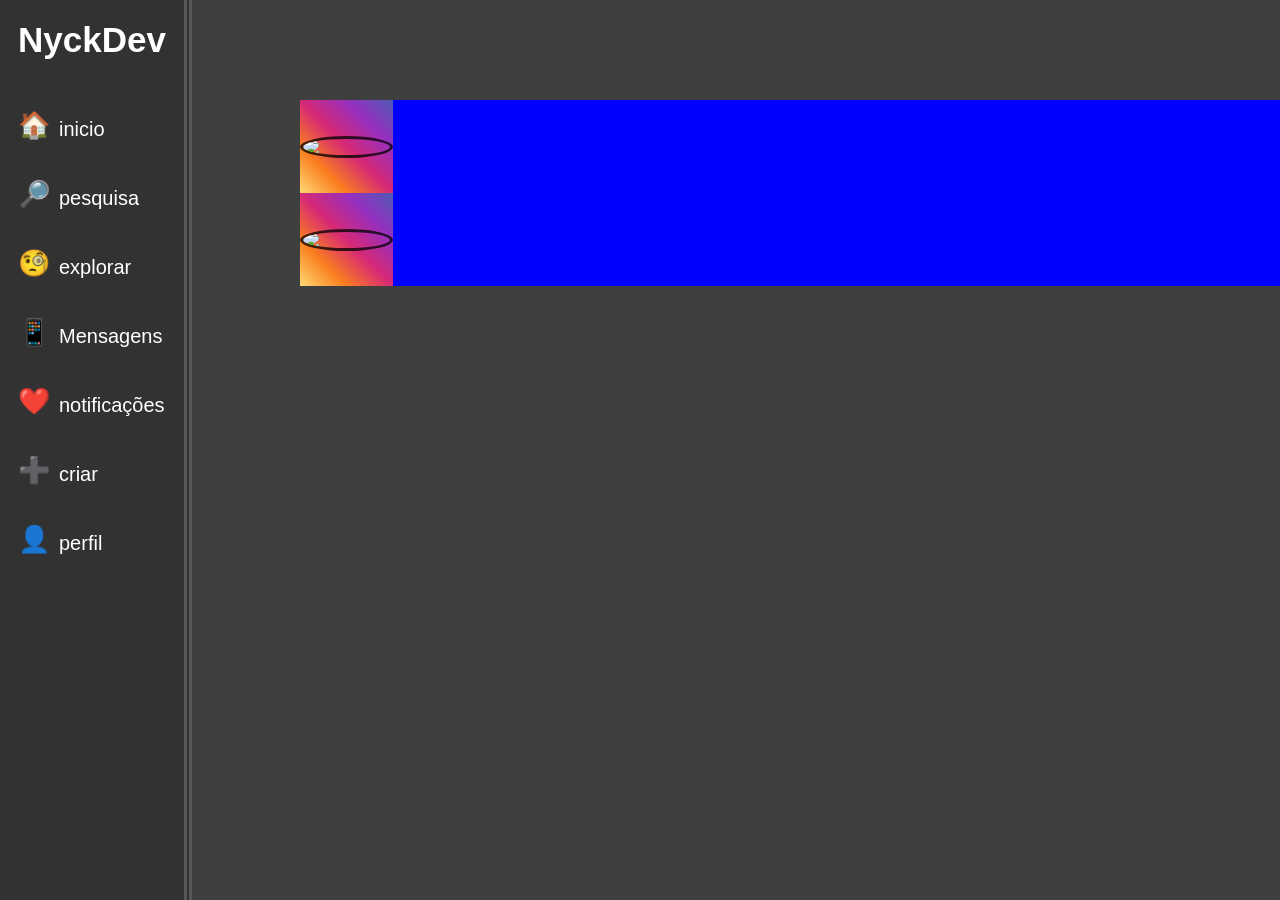
==== instadev/index.html @ 3bcadbbc "copia insta" ====
<!DOCTYPE html>
<html lang="pt-br">
<head>
    <meta charset="UTF-8">
    <meta name="viewport" content="width=device-width, initial-scale=1.0">
    <title>Document</title>
    <link rel="stylesheet" href="style.css">
</head>
<body>
        <aside class="sidebar">
        <h1 class="logo">NyckDev </h1>

        <nav class="menu">
            <a href="#" class="menu-item">
                <span>🏠</span>
                inicio
            </a>
            
            
            <a href="#" class="menu-item">
                <span>🔎</span>
                pesquisa
            </a>

            
            <a href="#" class="menu-item">
                <span>🧐</span>
                explorar
            </a>

            
            <a href="#" class="menu-item">
                <span>📱</span>
                Mensagens
            </a>

            
            <a href="#" class="menu-item">
                <span>❤️</span>
                notificações
            </a>

            
            <a href="#" class="menu-item">
                <span>➕</span>
                criar
            </a>

            
            <a href="#" class="menu-item">
                <span>👤</span>
                perfil
            </a>
        
        </nav>
    </aside>
    
    <main class="content">
        <section class="stories">
            <div class="story">
                <div class="story-border">
                    <img src="https://github.com/NycollasBelchior.png">
                </div>

                <div class="story-border">
                    <img src="https://github.com/NycollasBelchior.png">
                </div>

            </div>
        </section>
    </main>
    
    <nav class="suggestion">

    </nav>
</body>
</html>
---- instadev/style.css ----
*{
    margin: 0;
    padding: 0;
    box-sizing: border-box;
}

body{
    background-color: #000000c0;
    color: white;
    font-family: Arial, Helvetica, sans-serif;
}

a{
    color: inherit;
    text-decoration: none;
}

button{
    background-color: none;
    border: none;
    cursor: pointer;
}


/*------------------------*/

.sidebar{
    position: fixed;
    top: 0px;
    left: 0px;
    background-color: rgba(0, 0, 0, 0.199);
    display: flex;
    flex-direction: column;
    width: 15vw;
    height: 100vh;
    border-right: 8px double rgba(128, 128, 128, 0.479);
}

.logo{
    
    padding-top: 20px;
    text-align: center;
    margin-bottom: 45px;
    font-size: 35px;
    font-family: 'Lucida Sans', 'Lucida Sans Regular', 'Lucida Grande', 'Lucida Sans Unicode', Geneva, Verdana, sans-serif;
}
.menu{
    
    display: flex;
    flex-direction: column;
    gap: 20px;
    
}

.menu-item{
    
    display: flex;
    padding: 13px 18px;
    gap: 16px;
    font-size: 20px;
    border-radius: 60px;
    transition: 0.3s;
}

.menu-item span{
    width: 25px;
    font-size: 26px;
    text-align: center;
    margin-top: -8px;
    

    transition: 0.3s;
}

.menu-item:hover{
    background-color: rgba(0, 0, 0, 0.247);
    transform: scale(1.05); 
}
.menu-item:active{
    transform: scale(5);
}

/*-----------*/

.content{
    background-color: red;
    width: 700;
    margin-left: 300px;
    margin-top: 100px;
}

.stories{
    background-color: blue;
    display: flex;
    flex-direction: row;
    gap: 18px;
    margin-bottom: 30px;
    overflow: hidden;
}

.story{
    width: 75px;
    text-align: center;
    font-size: 12px;
    flex-shrink: 0;
}

.story img{
width: 100px;
border-radius: 50%;
border: 3px solid #000000c0;
object-fit: cover;
}

.story-border{
width: 93px;
height: 93px;
display: flex;
justify-content: center;
align-items: center;
margin: auto;
background: linear-gradient(
    45deg,
    #feda75,
    #fa7e1e,
    #d62976,
    #962fbf,
    #4f5bb5 
);
}
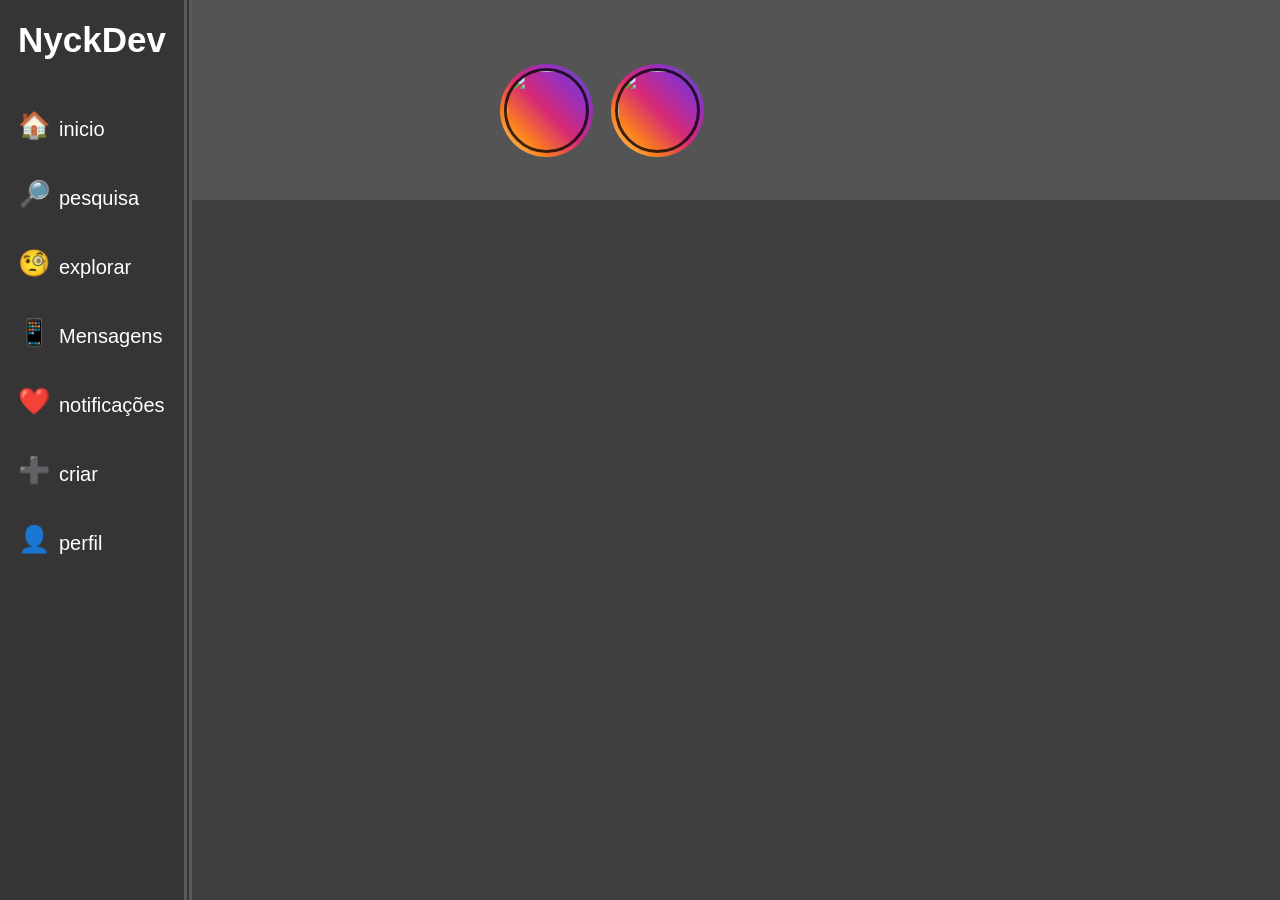
==== commit 511115be: "ajeitei o story" ====
--- a/instadev/index.html
+++ b/instadev/index.html
@@ -61,10 +61,13 @@
                 <div class="story-border">
                     <img src="https://github.com/NycollasBelchior.png">
                 </div>
+            </div>
 
+            <div class="story">
                 <div class="story-border">
                     <img src="https://github.com/NycollasBelchior.png">
                 </div>
+            </div>
 
             </div>
         </section>
--- a/instadev/style.css
+++ b/instadev/style.css
@@ -28,12 +28,13 @@
     position: fixed;
     top: 0px;
     left: 0px;
-    background-color: rgba(0, 0, 0, 0.199);
+    background-color: rgb(54, 53, 53);
     display: flex;
     flex-direction: column;
     width: 15vw;
     height: 100vh;
     border-right: 8px double rgba(128, 128, 128, 0.479);
+
 }
 
 .logo{
@@ -77,20 +78,21 @@
     transform: scale(1.05); 
 }
 .menu-item:active{
-    transform: scale(5);
+    transform: scale(1.2);
 }
 
 /*-----------*/
 
-.content{
-    background-color: red;
-    width: 700;
-    margin-left: 300px;
-    margin-top: 100px;
+.content {
+    display: flex;
+    background-color: #fafafa1c;
+    width: 223  vh;
+    height: 200px;
 }
 
-.stories{
-    background-color: blue;
+.stories {
+    padding-top: 50px;
+    padding-left: 500px;
     display: flex;
     flex-direction: row;
     gap: 18px;
@@ -98,33 +100,38 @@
     overflow: hidden;
 }
 
-.story{
-    width: 75px;
+.story {
+    display: flex;
+    justify-content: center;
+    align-items: center;
     text-align: center;
     font-size: 12px;
     flex-shrink: 0;
 }
 
-.story img{
-width: 100px;
-border-radius: 50%;
-border: 3px solid #000000c0;
-object-fit: cover;
+.story-border {
+    width: 93px;
+    height: 93px;
+    display: flex;
+    justify-content: center;
+    align-items: center;
+    margin: auto;
+    border-radius: 50%;
+
+    background: linear-gradient(
+        45deg,
+        #feda75,
+        #fa7e1e,
+        #d62976,
+        #962fbf,
+        #4f5bb5
+    );
 }
 
-.story-border{
-width: 93px;
-height: 93px;
-display: flex;
-justify-content: center;
-align-items: center;
-margin: auto;
-background: linear-gradient(
-    45deg,
-    #feda75,
-    #fa7e1e,
-    #d62976,
-    #962fbf,
-    #4f5bb5 
-);
+.story img {
+    width: 85px;
+    height: 85px;
+    border-radius: 50%;
+    border: 3px solid #000000c0;
+    object-fit: cover;
 }
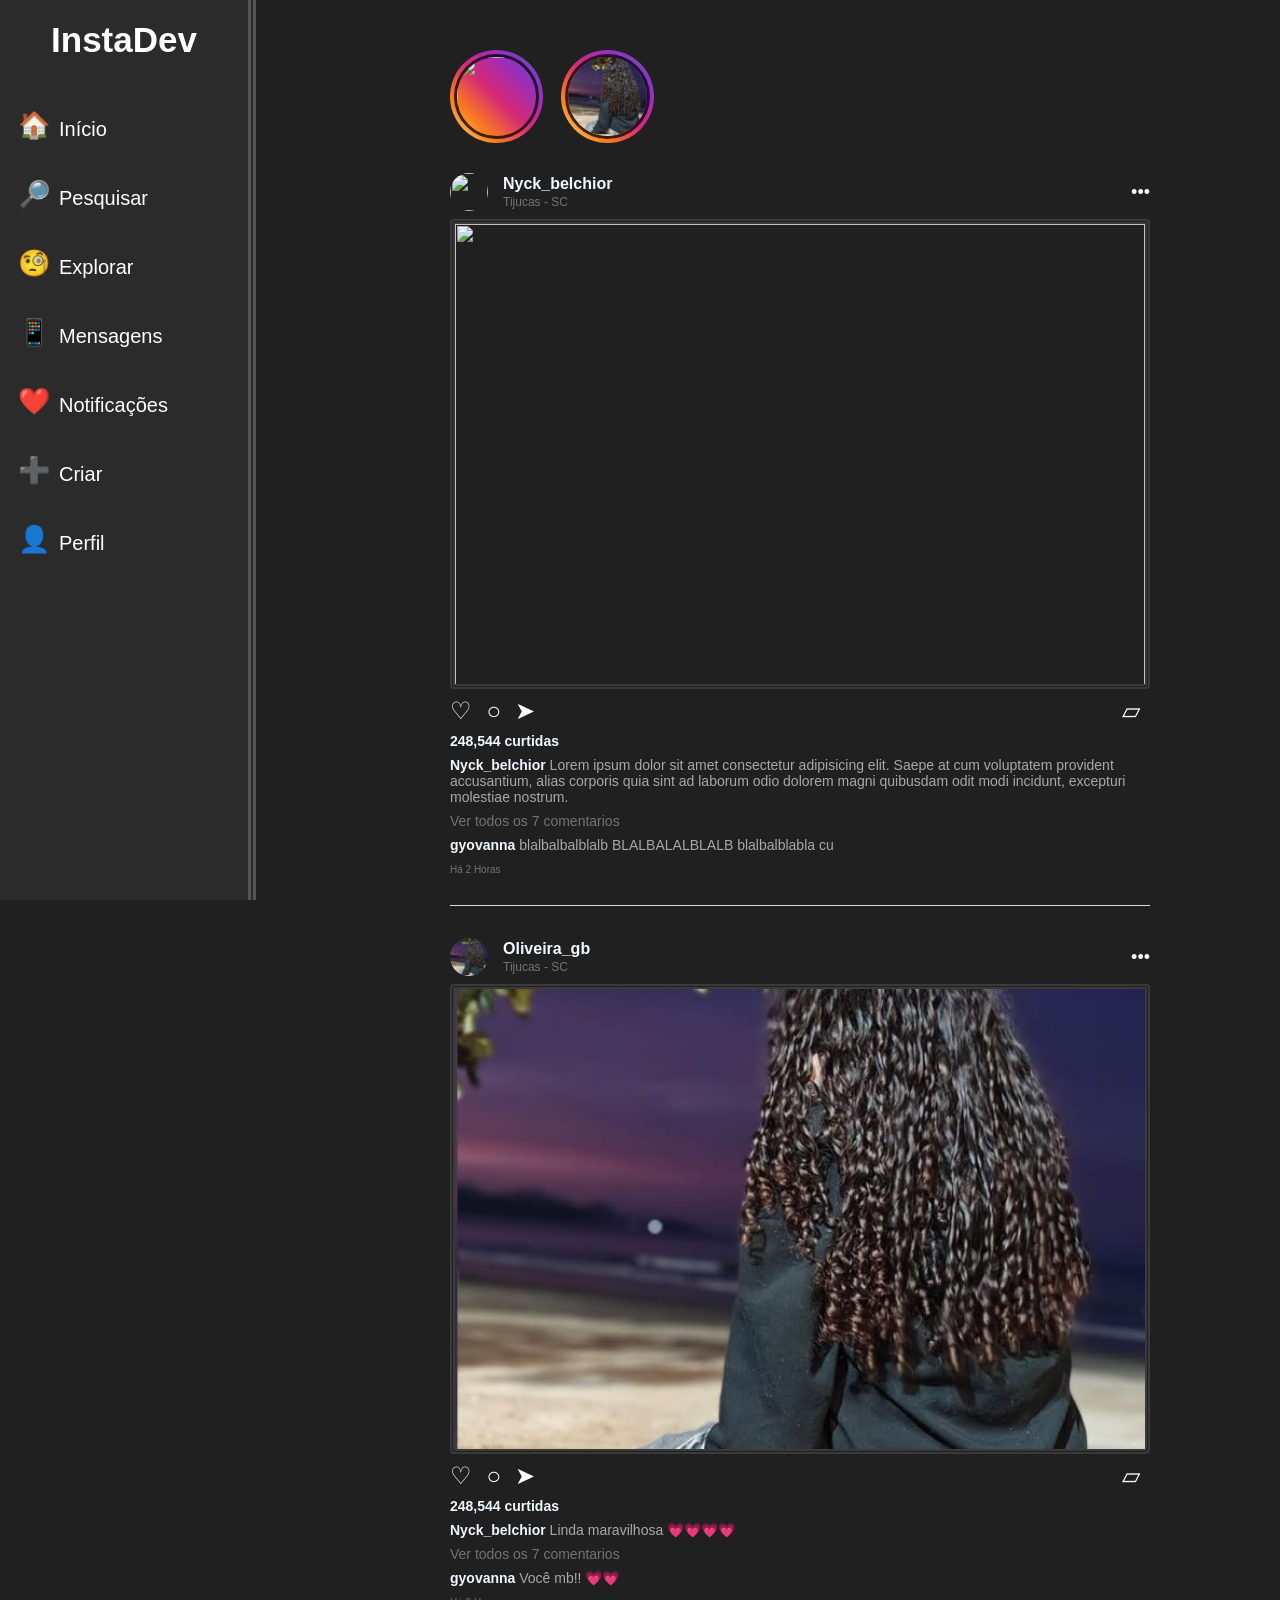
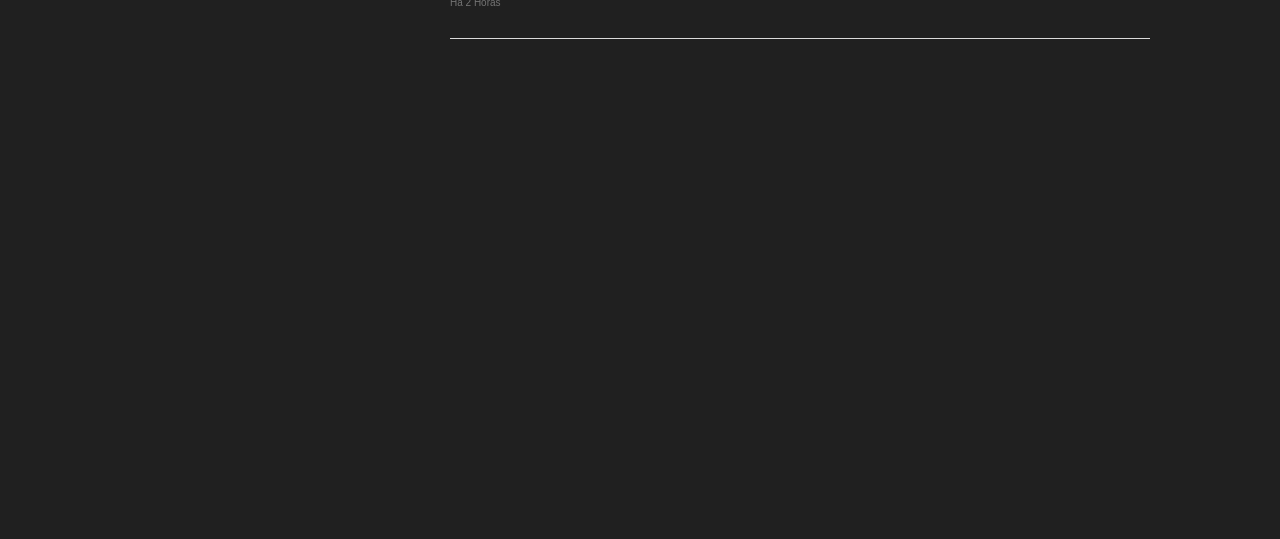
==== commit 6f2aa37a: "FEED" ====
--- a/instadev/index.html
+++ b/instadev/index.html
@@ -1,81 +1,163 @@
 <!DOCTYPE html>
 <html lang="pt-br">
+
 <head>
     <meta charset="UTF-8">
     <meta name="viewport" content="width=device-width, initial-scale=1.0">
-    <title>Document</title>
     <link rel="stylesheet" href="style.css">
+    <title>InstaDev</title>
+
+    <link rel="stylesheet" href="https://fonts.googleapis.com/icon?family=Material+Icons" />
 </head>
+
 <body>
-        <aside class="sidebar">
-        <h1 class="logo">NyckDev </h1>
+
+    <aside class="sidebar">
+        <h1 class="logo">InstaDev</h1>
 
         <nav class="menu">
             <a href="#" class="menu-item">
                 <span>🏠</span>
-                inicio
+                Início
             </a>
-            
-            
+
             <a href="#" class="menu-item">
                 <span>🔎</span>
-                pesquisa
+                Pesquisar
             </a>
 
-            
             <a href="#" class="menu-item">
                 <span>🧐</span>
-                explorar
+                Explorar
             </a>
 
-            
             <a href="#" class="menu-item">
                 <span>📱</span>
                 Mensagens
             </a>
 
-            
             <a href="#" class="menu-item">
                 <span>❤️</span>
-                notificações
+                Notificações
             </a>
 
-            
             <a href="#" class="menu-item">
                 <span>➕</span>
-                criar
+                Criar
             </a>
 
-            
             <a href="#" class="menu-item">
                 <span>👤</span>
-                perfil
+                Perfil
             </a>
-        
         </nav>
     </aside>
-    
+
     <main class="content">
         <section class="stories">
             <div class="story">
                 <div class="story-border">
-                    <img src="https://github.com/NycollasBelchior.png">
+                    <img src="http://github.com/NycollasBelchior.png" alt="">
                 </div>
             </div>
-
             <div class="story">
                 <div class="story-border">
-                    <img src="https://github.com/NycollasBelchior.png">
+                    <img src="/instadev/gyovanna.png" alt="">
                 </div>
             </div>
+        </section>
 
-            </div>
+        <section class="feed">
+            <article class="post">
+                <header class="post-header">
+                    <div class="post-user">
+                        <img src="https://github.com/NycollasBelchior.png" alt="">
+
+                        <div>
+                            <strong>Nyck_belchior</strong>
+                            <span>Tijucas - SC</span>
+                        </div>
+                    </div>
+                    <button class="more">•••</button>
+                </header>
+                <img src="https://picsum.photos/seed/programacao/600/600" class="post-img">
+                <div class="post-actions">
+                    <div>
+                        <button>♡</button>
+                        <button>○</button>
+                        <button>➤</button>
+                    </div>
+                    <button>▱</button>
+                </div>
+                <div class="post-info">
+                    <strong>248,544 curtidas</strong>
+                    <p>
+                        <strong>Nyck_belchior</strong>
+                        Lorem ipsum dolor sit amet consectetur adipisicing elit. Saepe at cum voluptatem provident
+                        accusantium, alias corporis quia sint ad laborum odio dolorem magni quibusdam odit modi
+                        incidunt, excepturi molestiae nostrum.
+                    </p>
+
+                    <a href="">Ver todos os 7 comentarios</a>
+
+                    <p class="comment">
+                        <strong>gyovanna</strong>
+                        blalbalbalblalb BLALBALALBLALB blalbalblabla cu
+                    </p>
+
+                    <span class="post-date">
+                        Há 2 Horas
+                    </span>
+                </div>
+            </article>
+
+            <article class="post">
+                <header class="post-header">
+                    <div class="post-user">
+                        <img src="/instadev/gyovanna.png" alt="">
+
+                        <div>
+                            <strong>Oliveira_gb</strong>
+                            <span>Tijucas - SC</span>
+                        </div>
+                    </div>
+                    <button class="more">•••</button>
+                </header>
+                <img src="/instadev/gyovanna.png" class="post-img">
+                <div class="post-actions">
+                    <div>
+                        <button>♡</button>
+                        <button>○</button>
+                        <button>➤</button>
+                    </div>
+                    <button>▱</button>
+                </div>
+                <div class="post-info">
+                    <strong>248,544 curtidas</strong>
+                    <p>
+                        <strong>Nyck_belchior</strong>
+                        Linda maravilhosa 💗💗💗💗
+                    </p>
+
+                    <a href="">Ver todos os 7 comentarios</a>
+
+                    <p class="comment">
+                        <strong>gyovanna</strong>
+                        Você mb!! 💗💗
+                    </p>
+
+                    <span class="post-date">
+                        Há 2 Horas
+                    </span>
+                </div>
+            </article>
         </section>
     </main>
-    
-    <nav class="suggestion">
 
-    </nav>
+    <aside class="suggestions">
+
+    </aside>
+
 </body>
-</html>
 
+</html>
--- a/instadev/style.css
+++ b/instadev/style.css
@@ -5,7 +5,7 @@
 }
 
 body{
-    background-color: #000000c0;
+    background-color: #202020;
     color: white;
     font-family: Arial, Helvetica, sans-serif;
 }
@@ -13,6 +13,14 @@
 a{
     color: inherit;
     text-decoration: none;
+}
+
+strong{
+    color: aliceblue;
+}
+
+p{
+    color: #a8a8a8;
 }
 
 button{
@@ -28,10 +36,10 @@
     position: fixed;
     top: 0px;
     left: 0px;
-    background-color: rgb(54, 53, 53);
-    display: flex;
-    flex-direction: column;
-    width: 15vw;
+    background-color: rgb(43, 43, 43);
+    display: flex;
+    flex-direction: column;
+    width: 20vw;
     height: 100vh;
     border-right: 8px double rgba(128, 128, 128, 0.479);
 
@@ -69,7 +77,7 @@
     text-align: center;
     margin-top: -8px;
     
-
+    
     transition: 0.3s;
 }
 
@@ -84,15 +92,13 @@
 /*-----------*/
 
 .content {
-    display: flex;
-    background-color: #fafafa1c;
-    width: 223  vh;
-    height: 200px;
+    background-color: #202020;
+    width: 700px;
+    margin-left: 450px;
 }
 
 .stories {
     padding-top: 50px;
-    padding-left: 500px;
     display: flex;
     flex-direction: row;
     gap: 18px;
@@ -135,3 +141,103 @@
     border: 3px solid #000000c0;
     object-fit: cover;
 }
+
+/*-----------------------*/
+
+section.feed{
+    display: flex;
+    flex-direction: column;
+    gap: 32px;
+    margin-bottom: 500px;
+}
+
+.post{
+    display: flex;
+    flex-direction: column;
+    gap: 8px;
+    border-bottom: 1px solid #dbdbdb ;
+    padding-bottom: 30px;
+}
+
+.post-header{
+    
+    display: flex;
+    flex-direction: row;
+    justify-content: space-between;
+    
+}
+
+.post-user img{
+    width: 38px;
+    height: 38px;
+    border-radius: 50%;
+    object-fit: cover;
+}
+
+.post-user {
+    display: flex;
+    flex-direction: row;
+    align-items: center;
+    gap: 15px;
+}
+
+.post-user div{
+    display: flex;
+    flex-direction: column;
+    gap: 2px;
+}
+
+.post-user span{
+    font-size: 12px;
+    color: #737373;
+    
+}
+
+button.more{
+    color: white;
+    font-size: 18px;
+    background-color: transparent;
+}
+
+.post-img{
+    display: block;
+    width: 100%;
+    height: 470px;
+    object-fit: cover;
+    border-radius: 4px;
+    border: 5px double rgb(58, 58, 58);
+}
+
+.post-actions{
+    display: flex;
+    justify-content: space-between;
+}
+
+.post-actions button{
+    margin-right: 10px;
+    color: white;
+    background-color: transparent;
+    font-size: 24px;
+}
+
+.post-actions button:hover{
+    transform: scale(1.2);
+    opacity: 0.5;
+}
+
+.post-info {
+    display: flex;
+    flex-direction: column;
+    gap: 8px;
+    font-size: 14px;
+}
+
+.post-info a{
+    color: #737373;
+}
+
+.post-date{
+    margin-top: 3px;
+    font-size: 10px;
+    color: #737373;
+}
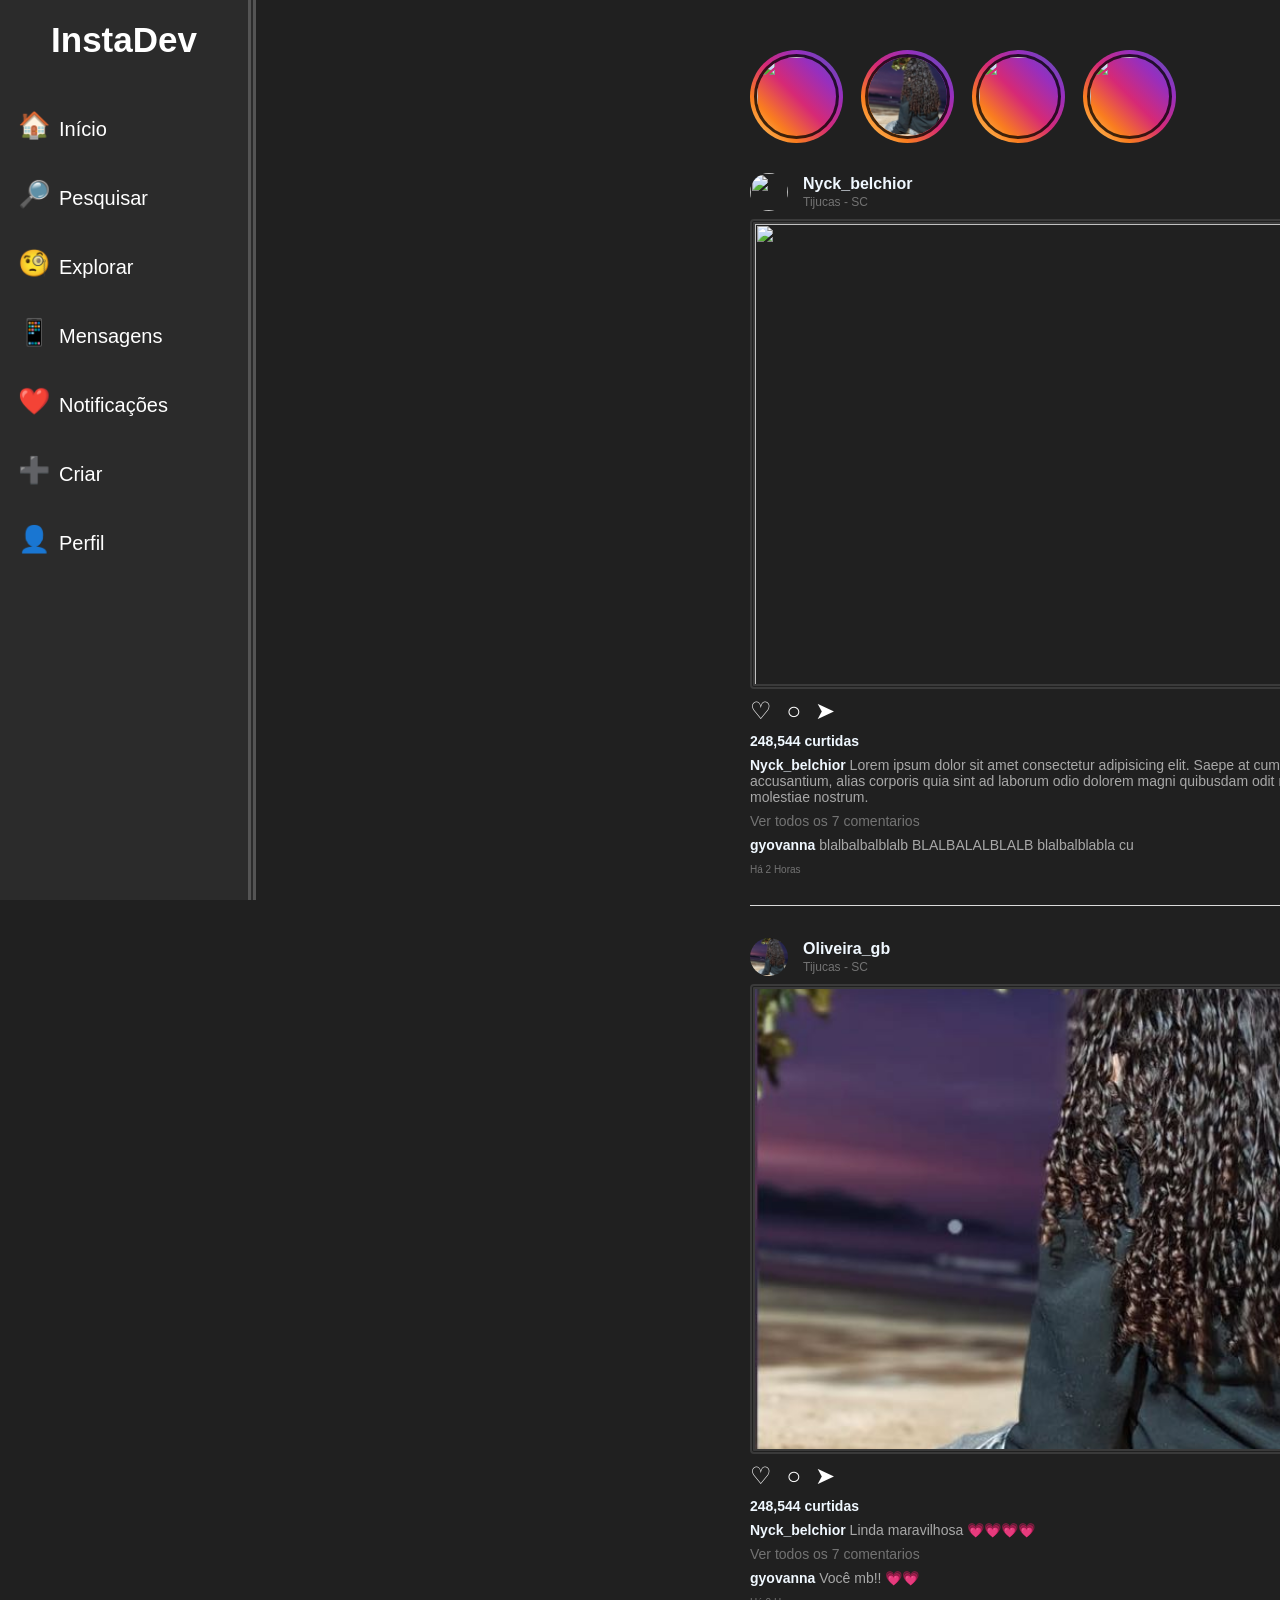
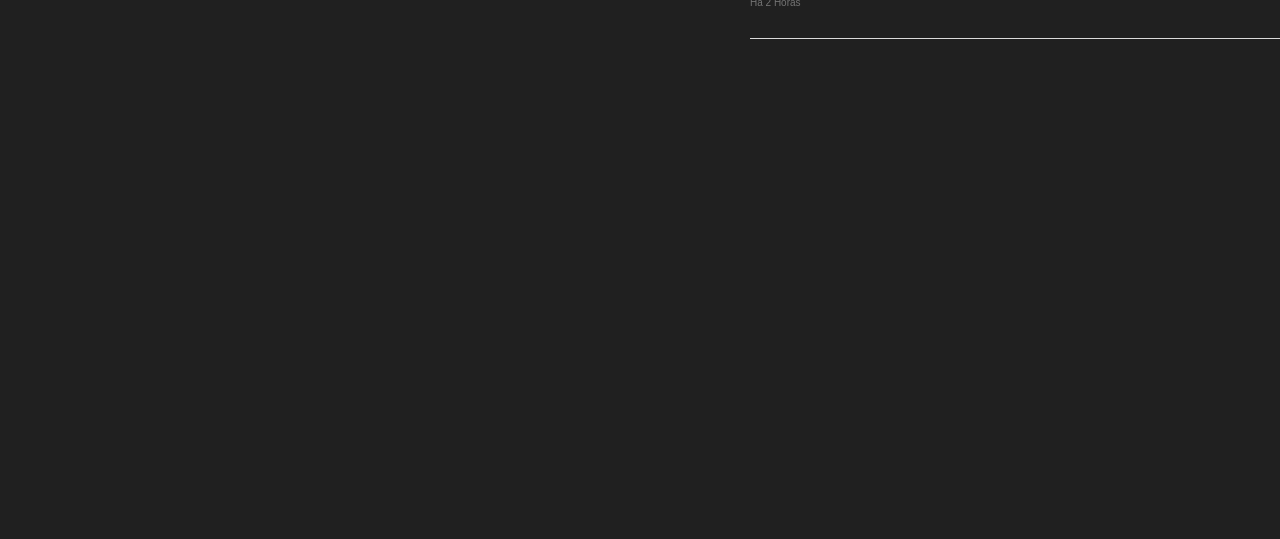
==== commit 4936a56a: "detalhes pequenos" ====
--- a/instadev/index.html
+++ b/instadev/index.html
@@ -65,6 +65,18 @@
                     <img src="/instadev/gyovanna.png" alt="">
                 </div>
             </div>
+
+            <div class="story">
+                <div class="story-border">
+                    <img src="https://github.com/Guustaavo.png" alt="">
+                </div>
+            </div>
+
+            <div class="story">
+                <div class="story-border">
+                    <img src="https://github.com/Naulivad.png" alt="">
+                </div>
+            </div>  
         </section>
 
         <section class="feed">
@@ -80,7 +92,7 @@
                     </div>
                     <button class="more">•••</button>
                 </header>
-                <img src="https://picsum.photos/seed/programacao/600/600" class="post-img">
+                <img src="https://images.pexels.com/photos/38103518/pexels-photo-38103518.jpeg" class="post-img">
                 <div class="post-actions">
                     <div>
                         <button>♡</button>
--- a/instadev/style.css
+++ b/instadev/style.css
@@ -94,7 +94,7 @@
 .content {
     background-color: #202020;
     width: 700px;
-    margin-left: 450px;
+    margin-left: 750px;
 }
 
 .stories {
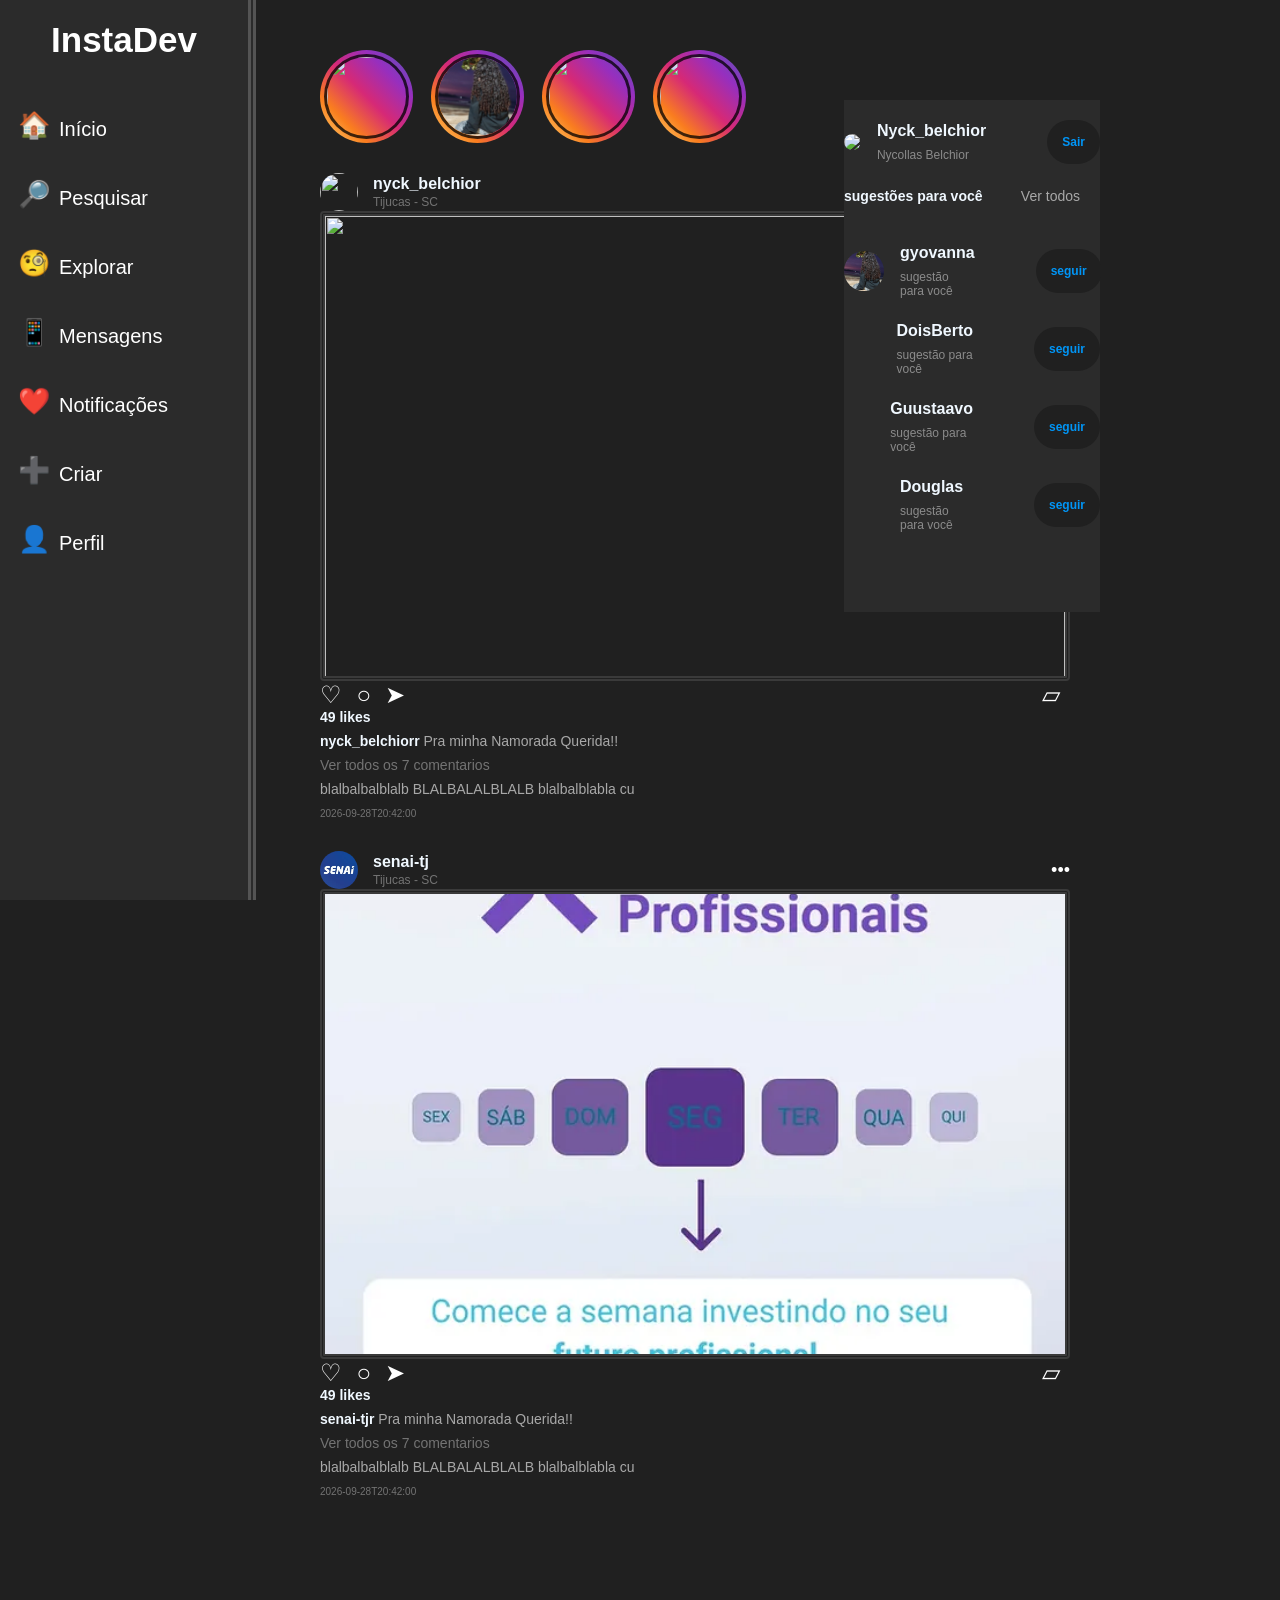
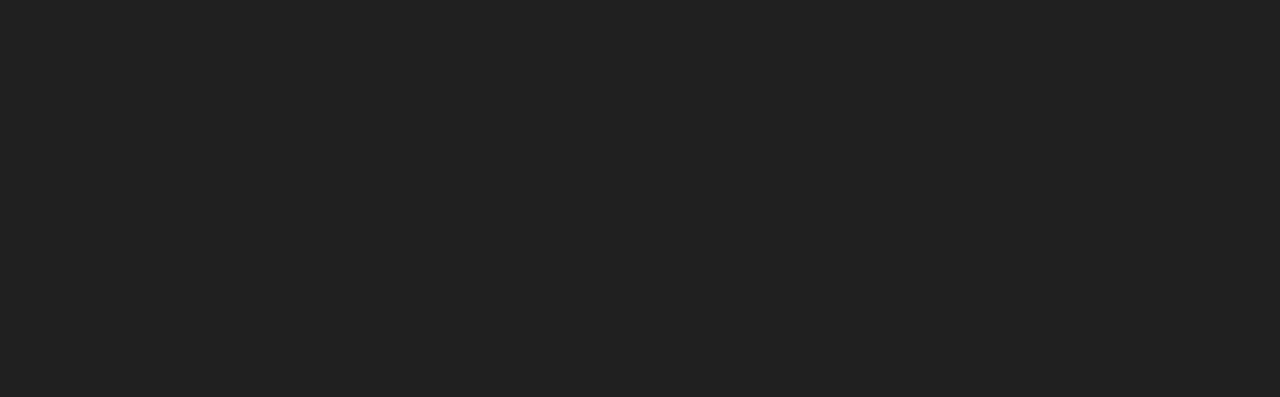
==== commit ec0b8c9f: "atualiação" ====
--- a/instadev/index.html
+++ b/instadev/index.html
@@ -5,14 +5,14 @@
     <meta charset="UTF-8">
     <meta name="viewport" content="width=device-width, initial-scale=1.0">
     <link rel="stylesheet" href="style.css">
-    <title>InstaDev</title>
+    <title>NyckDev</title>
 
-    <link rel="stylesheet" href="https://fonts.googleapis.com/icon?family=Material+Icons" />
+    <link rel="icon" type="images" class="icon-tittle" href="http://github.com/NycollasBelchior.png" >
 </head>
 
 <body>
 
-    <aside class="sidebar">
+    <nav class="sidebar">
         <h1 class="logo">InstaDev</h1>
 
         <nav class="menu">
@@ -51,7 +51,7 @@
                 Perfil
             </a>
         </nav>
-    </aside>
+    </nav>
 
     <main class="content">
         <section class="stories">
@@ -79,96 +79,67 @@
             </div>  
         </section>
 
-        <section class="feed">
-            <article class="post">
-                <header class="post-header">
-                    <div class="post-user">
-                        <img src="https://github.com/NycollasBelchior.png" alt="">
-
-                        <div>
-                            <strong>Nyck_belchior</strong>
-                            <span>Tijucas - SC</span>
-                        </div>
-                    </div>
-                    <button class="more">•••</button>
-                </header>
-                <img src="https://images.pexels.com/photos/38103518/pexels-photo-38103518.jpeg" class="post-img">
-                <div class="post-actions">
-                    <div>
-                        <button>♡</button>
-                        <button>○</button>
-                        <button>➤</button>
-                    </div>
-                    <button>▱</button>
-                </div>
-                <div class="post-info">
-                    <strong>248,544 curtidas</strong>
-                    <p>
-                        <strong>Nyck_belchior</strong>
-                        Lorem ipsum dolor sit amet consectetur adipisicing elit. Saepe at cum voluptatem provident
-                        accusantium, alias corporis quia sint ad laborum odio dolorem magni quibusdam odit modi
-                        incidunt, excepturi molestiae nostrum.
-                    </p>
-
-                    <a href="">Ver todos os 7 comentarios</a>
-
-                    <p class="comment">
-                        <strong>gyovanna</strong>
-                        blalbalbalblalb BLALBALALBLALB blalbalblabla cu
-                    </p>
-
-                    <span class="post-date">
-                        Há 2 Horas
-                    </span>
-                </div>
-            </article>
-
-            <article class="post">
-                <header class="post-header">
-                    <div class="post-user">
-                        <img src="/instadev/gyovanna.png" alt="">
-
-                        <div>
-                            <strong>Oliveira_gb</strong>
-                            <span>Tijucas - SC</span>
-                        </div>
-                    </div>
-                    <button class="more">•••</button>
-                </header>
-                <img src="/instadev/gyovanna.png" class="post-img">
-                <div class="post-actions">
-                    <div>
-                        <button>♡</button>
-                        <button>○</button>
-                        <button>➤</button>
-                    </div>
-                    <button>▱</button>
-                </div>
-                <div class="post-info">
-                    <strong>248,544 curtidas</strong>
-                    <p>
-                        <strong>Nyck_belchior</strong>
-                        Linda maravilhosa 💗💗💗💗
-                    </p>
-
-                    <a href="">Ver todos os 7 comentarios</a>
-
-                    <p class="comment">
-                        <strong>gyovanna</strong>
-                        Você mb!! 💗💗
-                    </p>
-
-                    <span class="post-date">
-                        Há 2 Horas
-                    </span>
-                </div>
-            </article>
+        <section class="feed" id="feed">
+            
         </section>
     </main>
 
     <aside class="suggestions">
+        <div class="user">
+            <img src="https://github.com/NycollasBelchior.png">
 
+            <div class="username">
+                <strong>Nyck_belchior</strong>
+                <span>Nycollas Belchior</span>
+            </div>
+            
+            <a href="#">Sair</a>
+
+        </div>  
+
+        <div class="suggestion-title">
+            <strong>sugestões para você</strong>
+            <a href="#">Ver todos</a>
+        </div>
+
+        <div class="suggestion">
+            <img src="gyovanna.png" alt="">
+            <div>
+                <strong>gyovanna</strong>
+                <span>sugestão para você</span>
+            </div>
+            <a href="#">seguir</a>
+        </div>
+
+        <div class="suggestion">
+            <img src="https://github.com/humbertomartins1710.png" alt="">
+            <div>
+                <strong>DoisBerto</strong>
+                <span>sugestão para você</span>
+            </div>
+            <a href="#">seguir</a>
+        </div>
+
+        <div class="suggestion">
+            <img src="https://github.com/Guustaavo.png" alt="">
+            <div>
+                <strong>Guustaavo</strong>
+                <span>sugestão para você</span>
+            </div>
+            <a href="#">seguir</a>
+        </div>
+
+        <div class="suggestion">
+            <img src="https://github.com/dottmds.png" alt="">
+            <div>
+                <strong>Douglas</strong>
+                <span>sugestão para você</span>
+            </div>
+            <a href="#">seguir</a>
+        </div>
     </aside>
+
+    <script src="script.js" defer></script>
 
 </body>
 
--- a/instadev/style.css
+++ b/instadev/style.css
@@ -28,6 +28,7 @@
     border: none;
     cursor: pointer;
 }
+
 
 
 /*------------------------*/
@@ -93,8 +94,10 @@
 
 .content {
     background-color: #202020;
-    width: 700px;
-    margin-left: 750px;
+    width: 750px;
+    max-width: 100%;
+    margin-left: 25vw;
+    margin-right: auto;
 }
 
 .stories {
@@ -240,4 +243,72 @@
     margin-top: 3px;
     font-size: 10px;
     color: #737373;
-}+}
+
+/*--------------------*/
+
+.suggestions{
+    width: 20vw;
+    height: 40vw;
+    background-color: rgb(43, 43, 43);
+    position: fixed;
+    top: 100px;
+    right: 180px;
+}
+
+.user,
+ .suggestion{
+    margin-top: 20px;
+    display: flex;
+    align-items: center;
+    margin-bottom:  24px;
+    gap: 16px;
+}
+
+.user img{
+    width: 40px;
+    border-radius: 50%;
+    object-fit: cover;
+}
+
+.user div,
+.suggestion div{
+    display: flex;
+    flex-direction: column;
+    gap: 8px;
+    flex: 1;
+}
+
+.user span,
+.suggestion span{
+    color: #8b8b8b;
+    font-size: 12px;
+}
+
+.user a,
+.suggestion a{
+    color: #0095f6;
+    font-size: 12px;
+    font-weight: bold;
+    margin-left: 45px;
+    background-color: #202020;
+    padding: 15px;
+    border-radius: 40px;
+}
+
+.suggestion-title{
+    display: flex;
+    justify-content: space-between;
+    font-size: 14px;
+    color: #a8a8a8;
+    padding-bottom: 20px;
+    padding-right: 20px;
+}
+
+.suggestion img{
+    width: 40px;
+    border-radius: 50%;
+    object-fit: cover;
+}
+
+
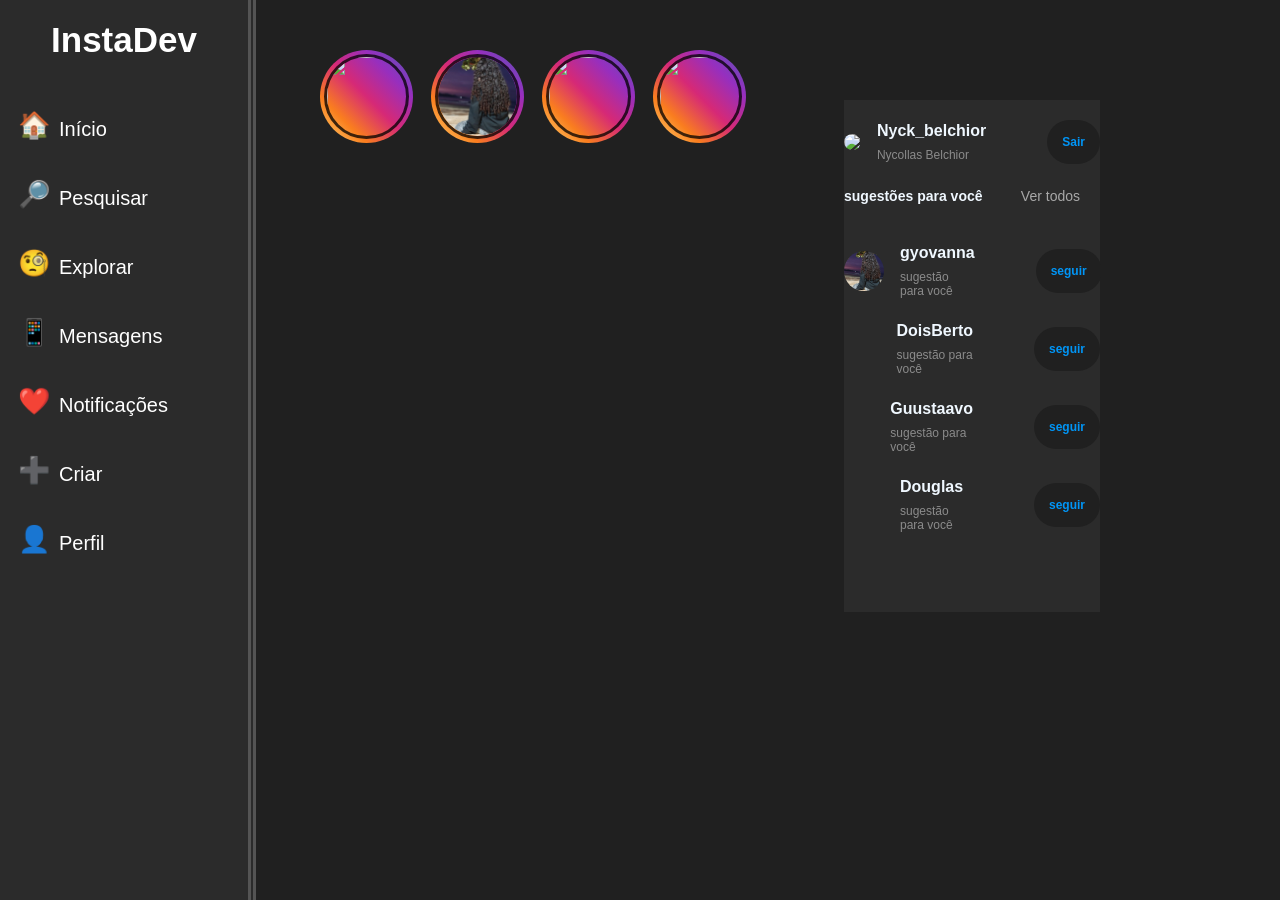
==== commit 4ad3f8db: "js envolvido" ====
--- a/instadev/index.html
+++ b/instadev/index.html
@@ -41,7 +41,7 @@
                 Notificações
             </a>
 
-            <a href="#" class="menu-item">
+            <a href="#" id="openModal" class="menu-item">
                 <span>➕</span>
                 Criar
             </a>
@@ -62,7 +62,7 @@
             </div>
             <div class="story">
                 <div class="story-border">
-                    <img src="/instadev/gyovanna.png" alt="">
+                    <img src="imgs/gyovanna.png" alt="">
                 </div>
             </div>
 
@@ -103,7 +103,7 @@
         </div>
 
         <div class="suggestion">
-            <img src="gyovanna.png" alt="">
+            <img src="imgs/gyovanna.png" alt="">
             <div>
                 <strong>gyovanna</strong>
                 <span>sugestão para você</span>
@@ -139,6 +139,29 @@
         </div>
     </aside>
 
+    <div class="modal hidden" id="modalPost">
+        <div class="modal-content">
+    
+            <div class="modal-header">
+                <h2>Nova publicação</h2>
+                <button id="closeModal">X</button>
+            </div>
+    
+            <div class="modal-body">
+                <label for="imgPost">URL da imagem</label>
+                <input type="text" id="imgPost" placeholder="https://...">
+    
+                <label for="legendPost">Legenda</label>
+                <textarea id="legendPost" placeholder="Digite a legenda..."></textarea>
+    
+                <button id="botaoPublicar" class="botaoPublicar">
+                    Publicar
+                </button>
+            </div>
+    
+        </div>
+    </div>
+
     <script src="script.js" defer></script>
 
 </body>
--- a/instadev/style.css
+++ b/instadev/style.css
@@ -311,4 +311,83 @@
     object-fit: cover;
 }
 
-
+/*------------*/
+
+
+.modal{
+    display: flex;
+    top: 0;
+    left: 0;
+    height: 100%;
+    width: 100%;
+    justify-content: center;
+    align-items: center;
+    position: fixed;
+    background-color: rgba(0,0,0,0.6);
+    z-index: 100;
+}
+
+.modal-content{
+    background-color: rgb(71, 71, 71); 
+    border-radius: 10px;
+    width: 450px; 
+      
+    overflow: hidden;
+}
+
+.modal-header{
+    display: flex;
+    flex-direction: row;
+    justify-content: space-between;
+    padding: 15px 20px;
+    border-bottom: 1px solid black;
+    
+}
+
+.modal-header h2{
+    font-size: 14px;
+}
+
+.modal-header button{
+    color: white;
+    font-size: 18px;
+    background: transparent;
+}
+
+.modal-body{
+    display: flex;
+    flex-direction: column;
+    gap: 10px;
+    padding: 20px;
+}
+
+.modal-body label{
+    font-size: 14px;
+}
+
+.modal-body input,
+.modal-body textarea{
+    width: 100%;
+    padding: 10px;
+    border: 1px solid white;
+    border-radius: 20px;
+    outline: none;
+}
+
+.modal-body textarea{
+    min-height: 100px;
+    resize: none;
+}
+
+.botaoPublicar{
+    background-color: rgb(118, 202, 241);
+    height: 40px;
+    width: 100%;
+    border-radius: 20px;
+    padding: 10px;
+    font-weight: bold;
+}
+
+.hidden{
+    display: none;
+}
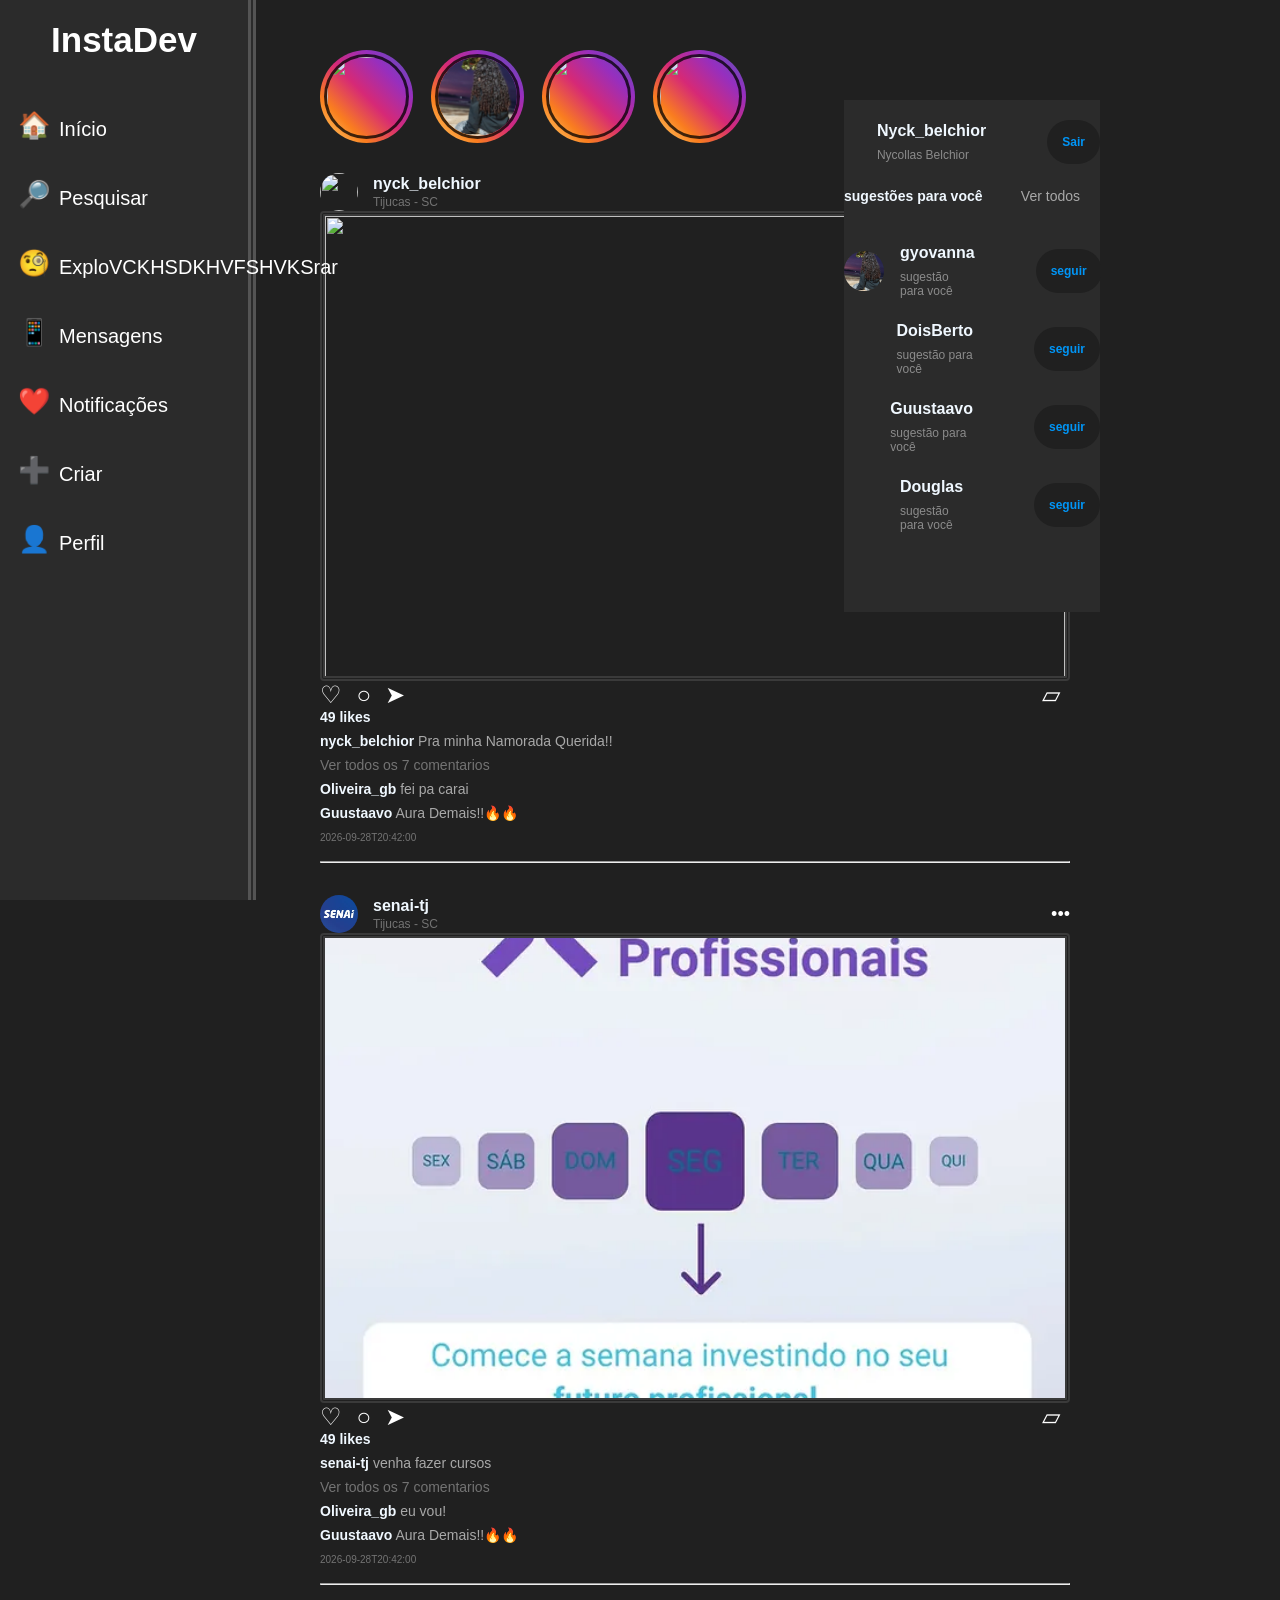
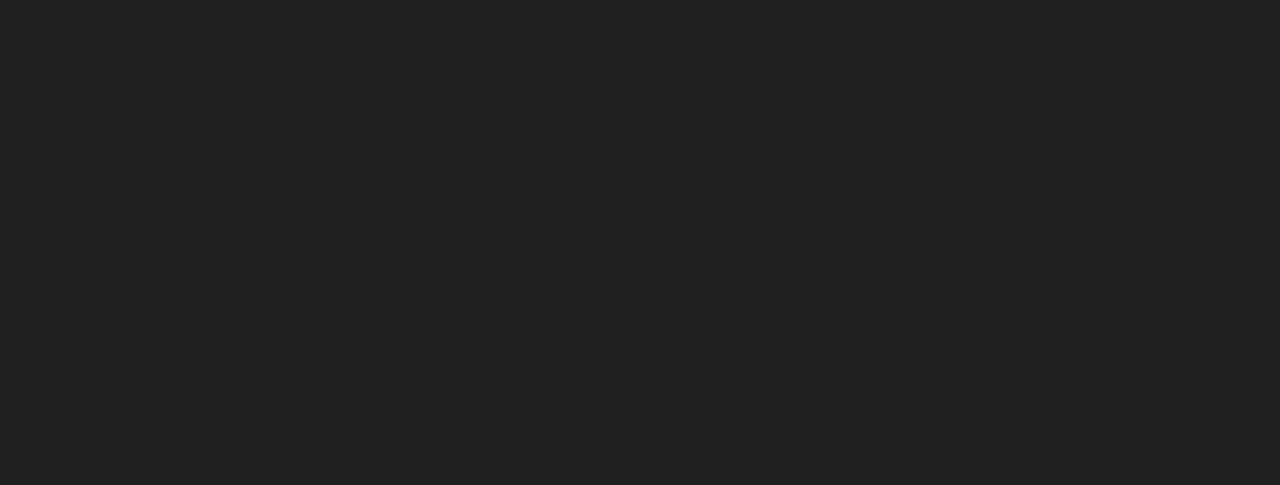
==== commit 0f66d41f: "função" ====
--- a/instadev/index.html
+++ b/instadev/index.html
@@ -28,7 +28,7 @@
 
             <a href="#" class="menu-item">
                 <span>🧐</span>
-                Explorar
+                ExploVCKHSDKHVFSHVKSrar
             </a>
 
             <a href="#" class="menu-item">
@@ -86,7 +86,7 @@
 
     <aside class="suggestions">
         <div class="user">
-            <img src="https://github.com/NycollasBelchior.png">
+            <img src="https://github.com/humbertomartins1710.png" alt="">
 
             <div class="username">
                 <strong>Nyck_belchior</strong>
